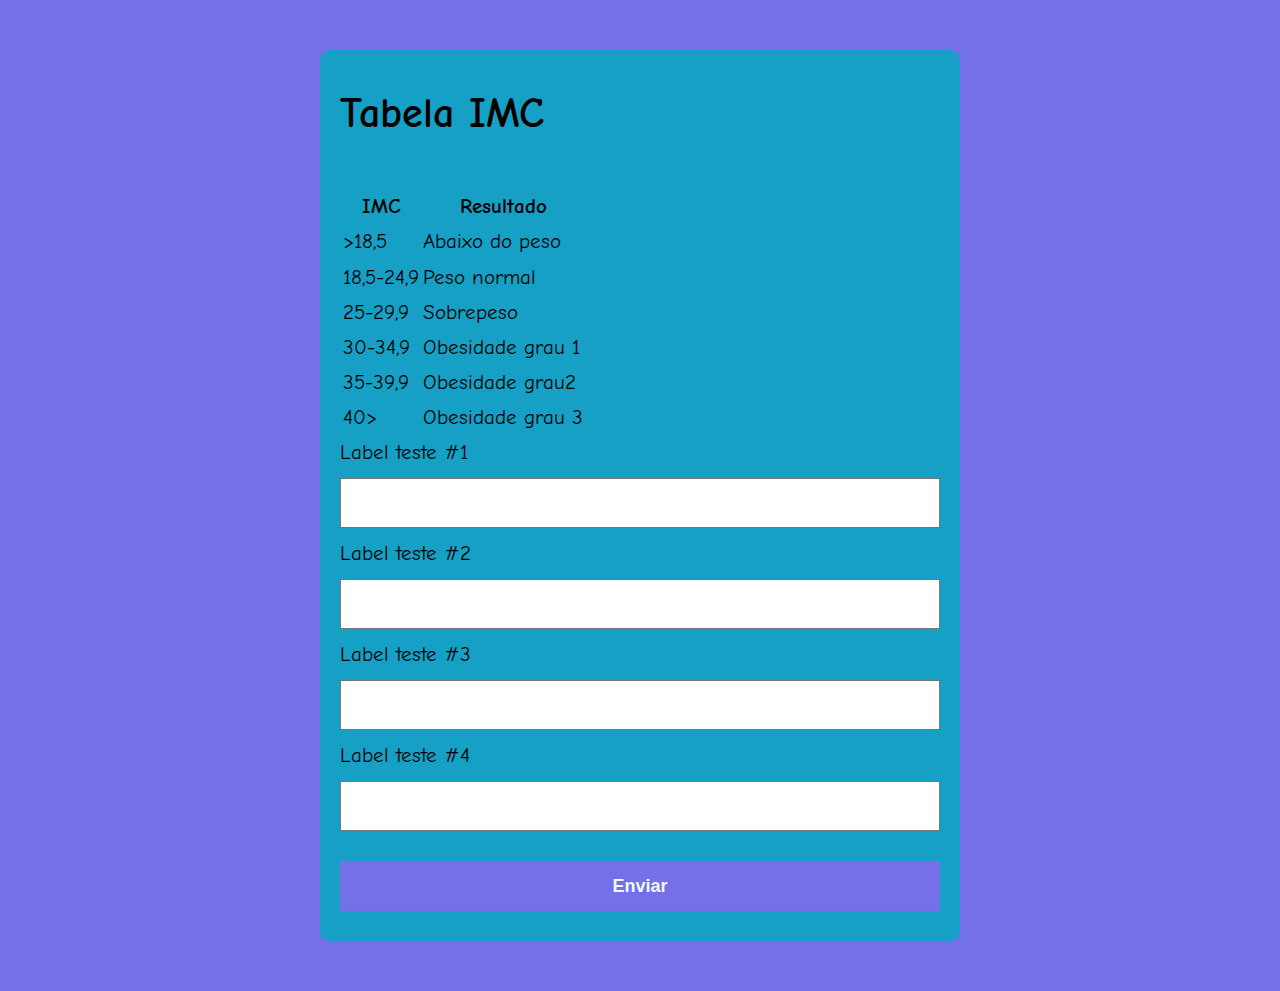
==== JS lógica/Aula5/Exercicio/Exercicio-Aula5/index.html @ 6e1df0dc "Progresso no excerc da aula 5" ====
<!DOCTYPE html>
<html lang="pt-BR">
<head>
    <meta charset="UTF-8">
    <meta name="viewport" content="width=device-width, initial-scale=1.0">
    <title>Modelo</title>
    <link rel="stylesheet" href="./assets/css/style.css">
</head>
<body>
    <section class="container">
        <h1>Tabela IMC</h1>
        <table>
          <tr>
            <th>IMC</th>
            <br>
            <th>Resultado</th>
          </tr>
          <tr>
            <td>>18,5</td>
            <td>Abaixo do peso</td>
          </tr>
        <tr>
            <td>18,5-24,9</td>
            <td>Peso normal</td>
          </tr>
          <tr>
            <td>25-29,9</td>
            <td>Sobrepeso</td>
          </tr>
          <tr>
            <td>30-34,9</td>
            <td>Obesidade grau 1</td>
          </tr>
          <tr>
            <td>35-39,9</td>
            <td>Obesidade grau2</td>
          </tr>
          <tr>
            <td>40></td>
            <td>Obesidade grau 3</td>
          </tr>
        </table>

      <form action="">
        <label for="input-teste-1">Label teste #1</label>
        <input type="text" id="input-teste-1">

        <label for="input-teste-2">Label teste #2</label>
        <input type="password" id="input-teste-2">

        <label for="input-teste-3">Label teste #3</label>
        <input type="email" id="input-teste-3">

        <label for="input-teste-4">Label teste #4</label>
        <input type="number" id="input-teste-4">

        <button>Enviar</button>
      </form>
    </section>
    <script src="./assets/js/main.js"></script>
</body>
</html>
---- JS lógica/Aula5/Exercicio/Exercicio-Aula5/assets/css/style.css ----
@import url('https://fonts.googleapis.com/css2?family=Comic+Neue:wght@300&display=swap');
:root{
    --primary-color: #756fe8;
    --primary-darker: #46428a ;
}
*{
    box-sizing: border-box;
    outline: 0;
}
body{
    margin: 0;
    padding: 0;
    background: var(--primary-color);
    font-family: 'Comic Neue', cursive;
    font-size: 1.3em;
    line-height: 1.5em;
}

.container{
    max-width: 640px;
    margin: 50px auto;
    background: #16a0c6;
    padding: 20px;
    border-radius: 10px;
}

form input,form label, form button{
    display: block;
    width: 100%;
    margin-bottom: 10px;
}

form input{
    font-size: 24px;
    height: 50px;
    padding: 0 20px;
}

form input:focus{
    outline: 1px solid var(--primary-color);
}
form button{
    border: none;
    background: var(--primary-color);
    color: aliceblue;
    font-size: 18px;
    font-weight: 700;
    height: 50px;
    cursor: pointer;
    margin-top: 30px;
}

form button:hover{
    background-color: var(--primary-darker);
}
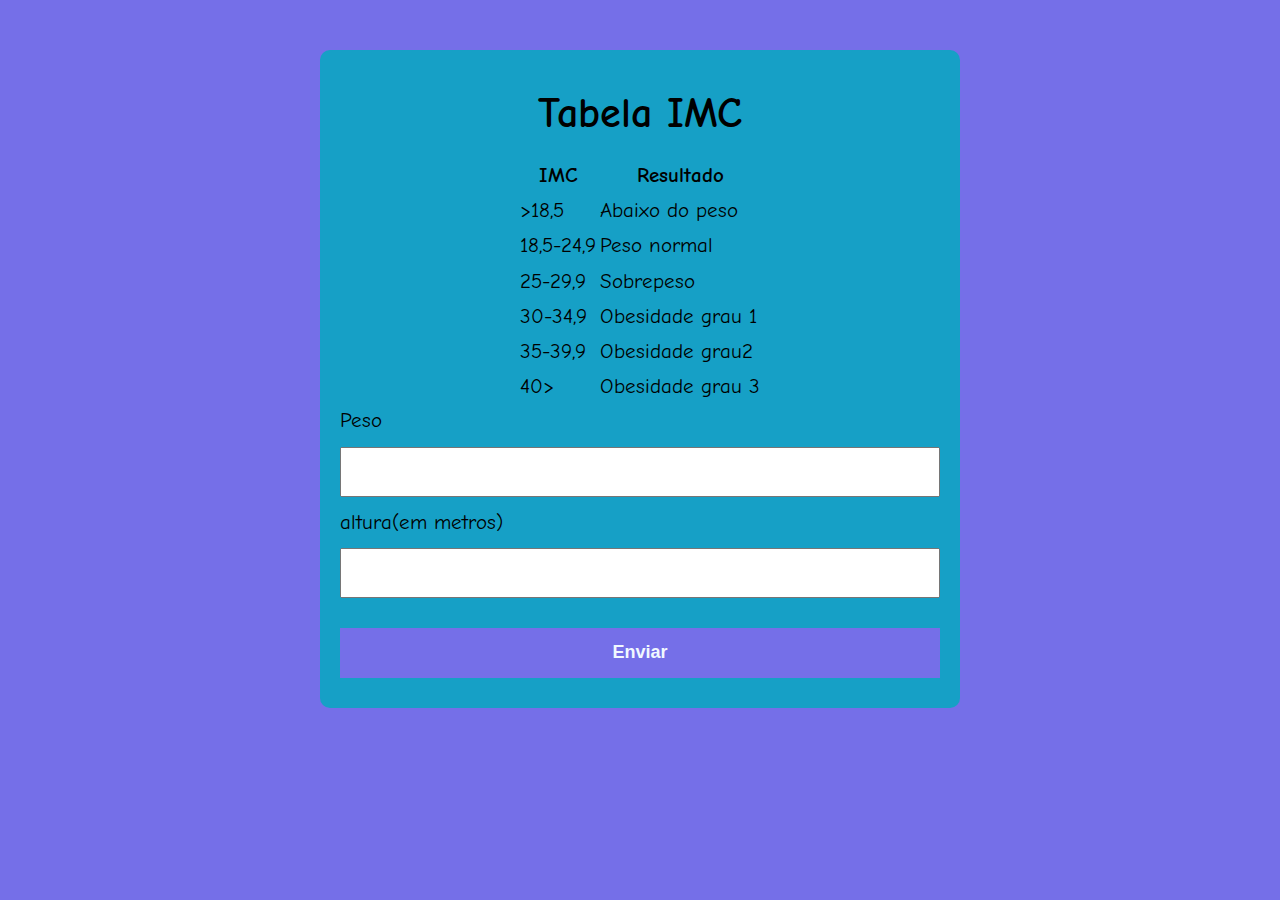
==== commit a7cc8c65: "Tentativa no exercicio" ====
--- a/JS lógica/Aula5/Exercicio/Exercicio-Aula5/index.html
+++ b/JS lógica/Aula5/Exercicio/Exercicio-Aula5/index.html
@@ -8,11 +8,10 @@
 </head>
 <body>
     <section class="container">
-        <h1>Tabela IMC</h1>
-        <table>
+        <h1 align="center">Tabela IMC</h1>
+        <table align="center">
           <tr>
             <th>IMC</th>
-            <br>
             <th>Resultado</th>
           </tr>
           <tr>
@@ -41,21 +40,16 @@
           </tr>
         </table>
 
-      <form action="">
-        <label for="input-teste-1">Label teste #1</label>
-        <input type="text" id="input-teste-1">
+      <form class="form" action="" method="get">
+        <label for="peso">Peso</label>
+        <input type="text" id="peso">
 
-        <label for="input-teste-2">Label teste #2</label>
-        <input type="password" id="input-teste-2">
-
-        <label for="input-teste-3">Label teste #3</label>
-        <input type="email" id="input-teste-3">
-
-        <label for="input-teste-4">Label teste #4</label>
-        <input type="number" id="input-teste-4">
+        <label for="altura">altura(em metros)</label>
+        <input type="text" id="altura">
 
         <button>Enviar</button>
       </form>
+      <div class="resultado"></div>
     </section>
     <script src="./assets/js/main.js"></script>
 </body>
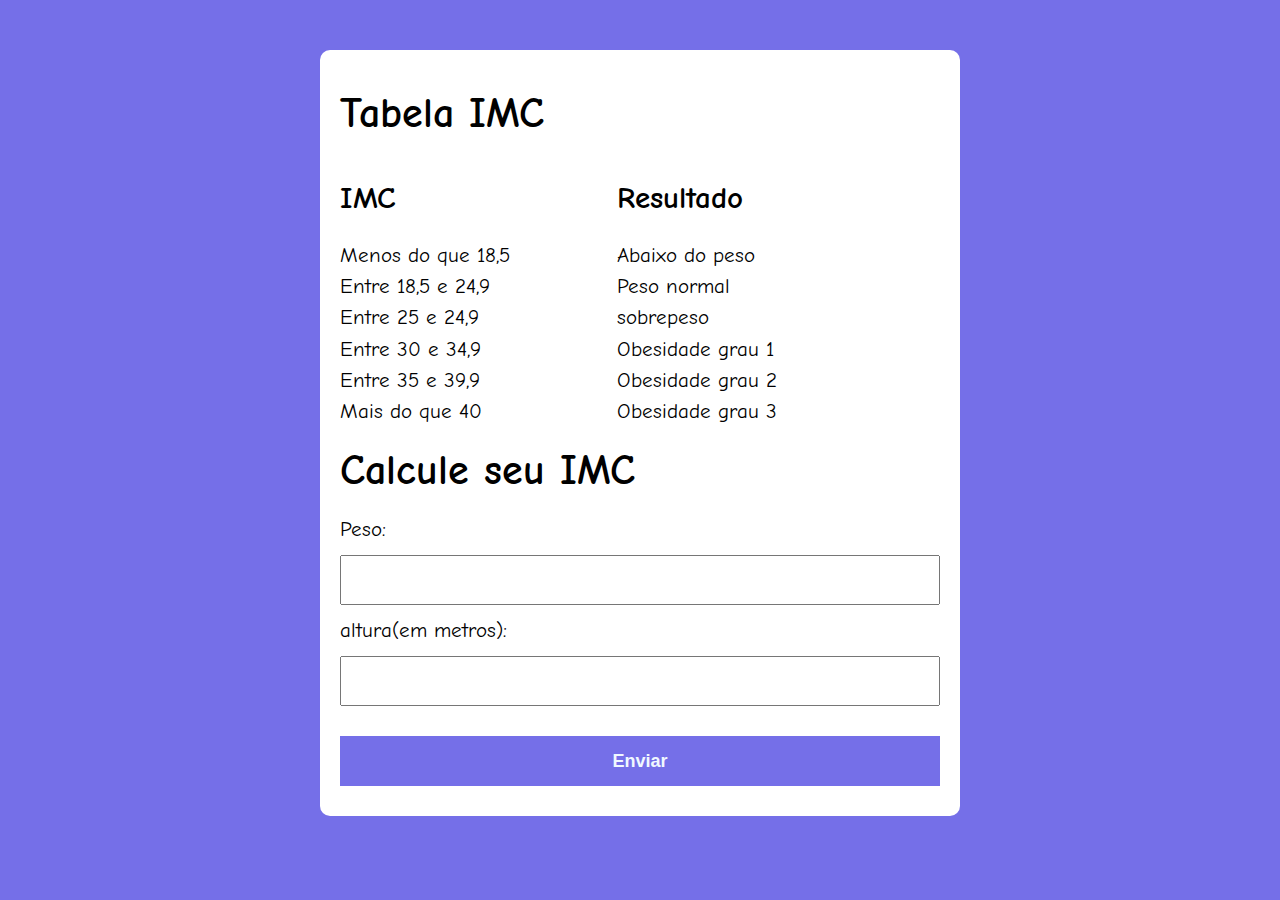
==== commit a9e7da5c: "Finalmente resolto" ====
--- a/JS lógica/Aula5/Exercicio/Exercicio-Aula5/index.html
+++ b/JS lógica/Aula5/Exercicio/Exercicio-Aula5/index.html
@@ -8,43 +8,37 @@
 </head>
 <body>
     <section class="container">
-        <h1 align="center">Tabela IMC</h1>
-        <table align="center">
-          <tr>
-            <th>IMC</th>
-            <th>Resultado</th>
-          </tr>
-          <tr>
-            <td>>18,5</td>
-            <td>Abaixo do peso</td>
-          </tr>
-        <tr>
-            <td>18,5-24,9</td>
-            <td>Peso normal</td>
-          </tr>
-          <tr>
-            <td>25-29,9</td>
-            <td>Sobrepeso</td>
-          </tr>
-          <tr>
-            <td>30-34,9</td>
-            <td>Obesidade grau 1</td>
-          </tr>
-          <tr>
-            <td>35-39,9</td>
-            <td>Obesidade grau2</td>
-          </tr>
-          <tr>
-            <td>40></td>
-            <td>Obesidade grau 3</td>
-          </tr>
-        </table>
+        <h1>Tabela IMC</h1>
+        <div id="imc">
+          <ul>
+            <h2>IMC</h2>
+            <li>Menos do que 18,5</li>
+            <li>Entre 18,5 e 24,9</li>
+            <li>Entre 25 e 24,9</li>
+            <li>Entre 30 e 34,9</li>
+            <li>Entre 35 e 39,9</li>
+            <li>Mais do que 40</li>
+          </ul>
+        </div>
+        <div id="result">
+          <ul>
+            <h2>Resultado</h2>
+            <li>Abaixo do peso</li>
+            <li>Peso normal</li>
+            <li>sobrepeso</li>
+            <li>Obesidade grau 1</li>
+            <li>Obesidade grau 2</li>
+            <li>Obesidade grau 3</li>
+          </ul>
+        </div>
+
+        <h1>Calcule seu IMC</h1>
 
       <form class="form" action="" method="get">
-        <label for="peso">Peso</label>
+        <label for="peso">Peso:</label>
         <input type="text" id="peso">
 
-        <label for="altura">altura(em metros)</label>
+        <label for="altura">altura(em metros):</label>
         <input type="text" id="altura">
 
         <button>Enviar</button>
--- a/JS lógica/Aula5/Exercicio/Exercicio-Aula5/assets/css/style.css
+++ b/JS lógica/Aula5/Exercicio/Exercicio-Aula5/assets/css/style.css
@@ -16,10 +16,25 @@
     line-height: 1.5em;
 }
 
+ul{
+    list-style-type: none;
+    margin:0;
+    padding: 0;
+}
+
+#imc{
+    text-align: left;
+    display:inline-block;
+}
+#result{
+    margin-left: 100px;
+    display: inline-block;
+}
+
 .container{
     max-width: 640px;
     margin: 50px auto;
-    background: #16a0c6;
+    background: #ffffff;
     padding: 20px;
     border-radius: 10px;
 }
@@ -52,4 +67,12 @@
 
 form button:hover{
     background-color: var(--primary-darker);
+}
+
+.paragrafo-resultado, .bad{
+    background-color: aquamarine;
+    padding: 10px 20px;
+}
+.bad{
+    background-color: red;
 }